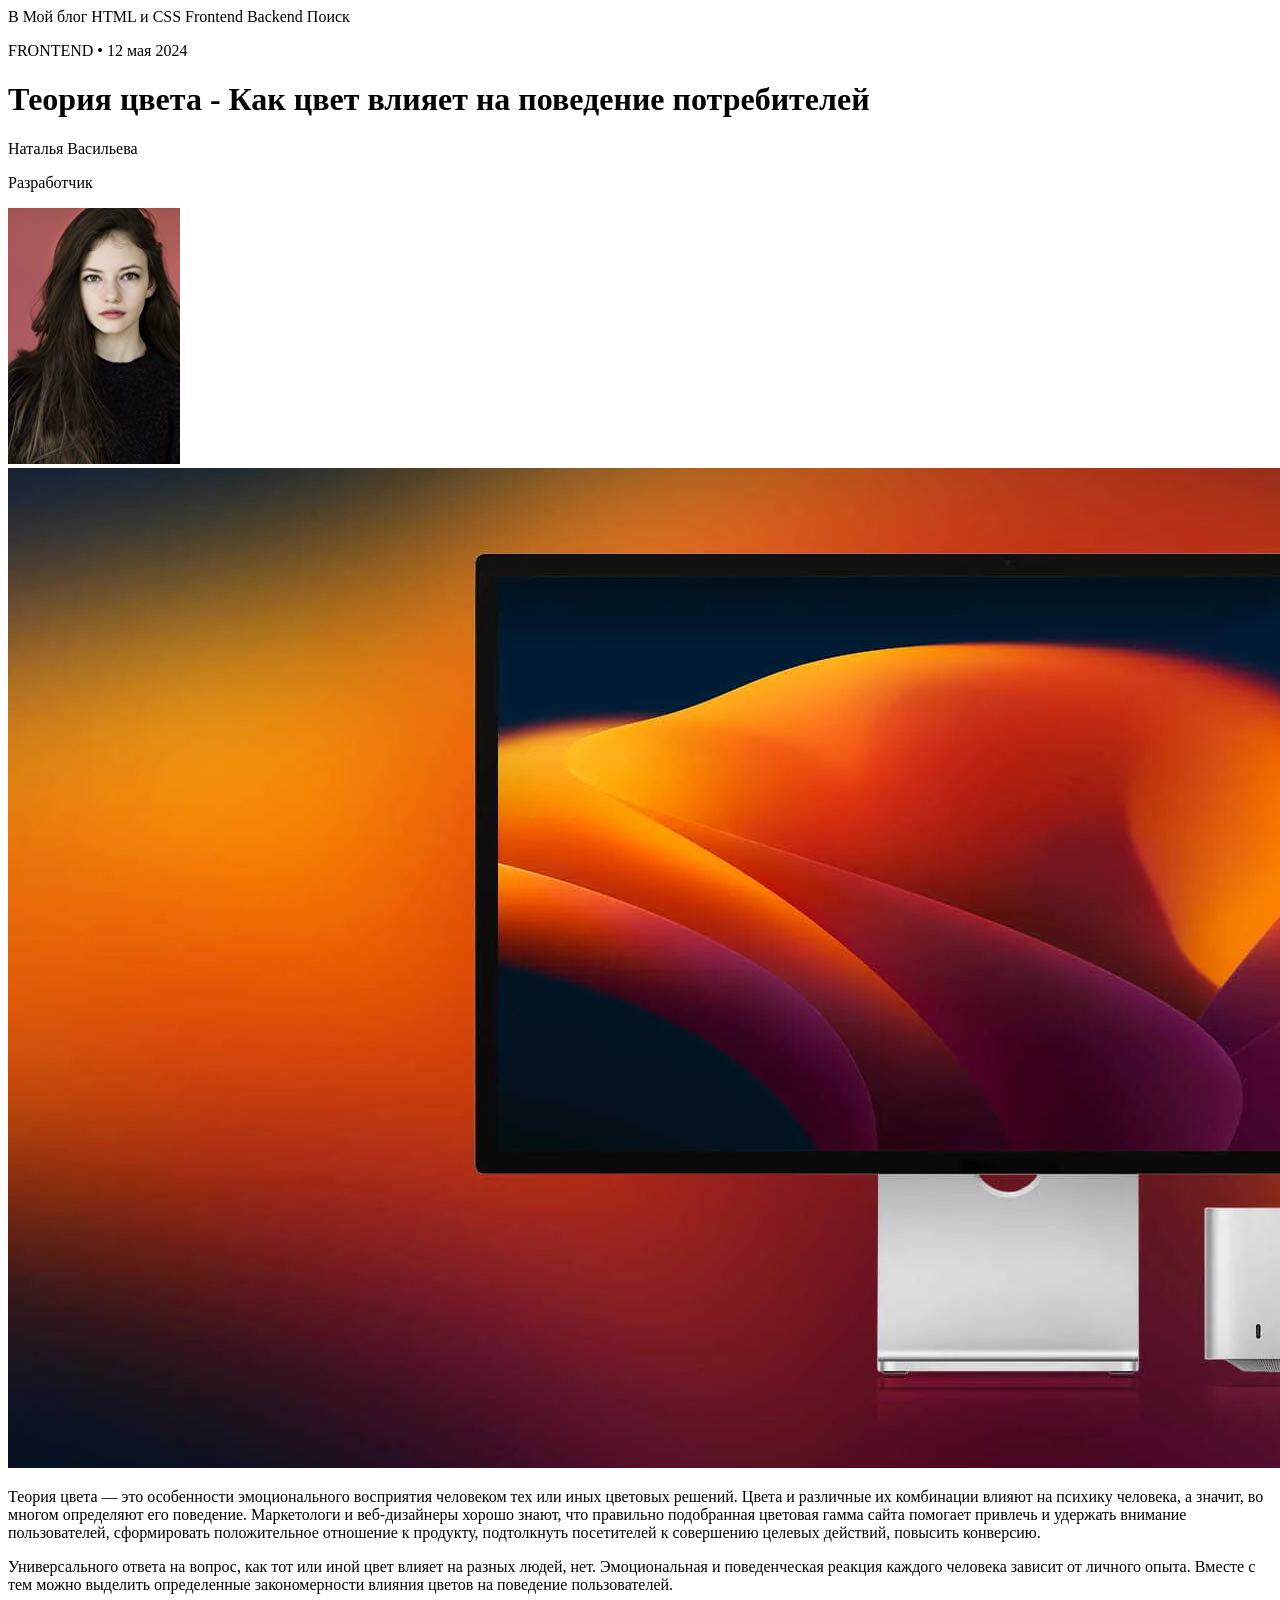
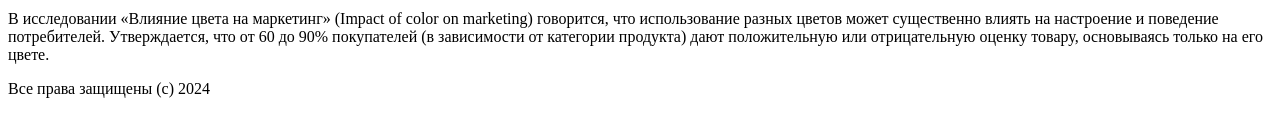
==== src/index.html @ a19062c2 "Выполнено 1 домашнее задание Добавлена разметка лендинга" ====
<!DOCTYPE html>
<html lang="en">

<head>
    <meta charset="UTF-8">
    <meta name="viewport" content="width=device-width, initial-scale=1.0">
    <title>Blog</title>
</head>

<body>
    <!-- Шапка сайта -->
    B
    Мой блог
    HTML и CSS
    Frontend
    Backend
    Поиск

    <!-- Тело сайта -->
    <p>FRONTEND • 12 мая 2024</p>
    <h1>Теория цвета - Как цвет влияет на поведение потребителей</h1>

    <p>Наталья Васильева</p>
    <p>Разработчик</p>
    <img src="../img/photo.png" alt="Фотография разработчика">

    <img src="../img/main_photo.png" alt="Изображение с техникой">
    <p>
        Теория цвета — это особенности эмоционального восприятия человеком тех или иных цветовых решений. Цвета и
        различные их
        комбинации влияют на психику человека, а значит, во многом определяют его поведение. Маркетологи и веб-дизайнеры
        хорошо
        знают, что правильно подобранная цветовая гамма сайта помогает привлечь и удержать внимание пользователей,
        сформировать
        положительное отношение к продукту, подтолкнуть посетителей к совершению целевых действий, повысить конверсию.
    </p>
    <p>Универсального ответа на вопрос, как тот или иной цвет влияет на разных людей, нет. Эмоциональная и поведенческая
        реакция каждого человека зависит от личного опыта. Вместе с тем можно выделить определенные закономерности
        влияния
        цветов на поведение пользователей.
    </p>
    <p>В исследовании «Влияние цвета на маркетинг» (Impact of color on marketing) говорится, что использование разных
        цветов
        может существенно влиять на настроение и поведение потребителей. Утверждается, что от 60 до 90% покупателей (в
        зависимости от категории продукта) дают положительную или отрицательную оценку товару, основываясь только на его
        цвете.</p>

    <!-- Подвал сайта -->
    <p>Все права защищены (c) 2024</p>
</body>

</html>
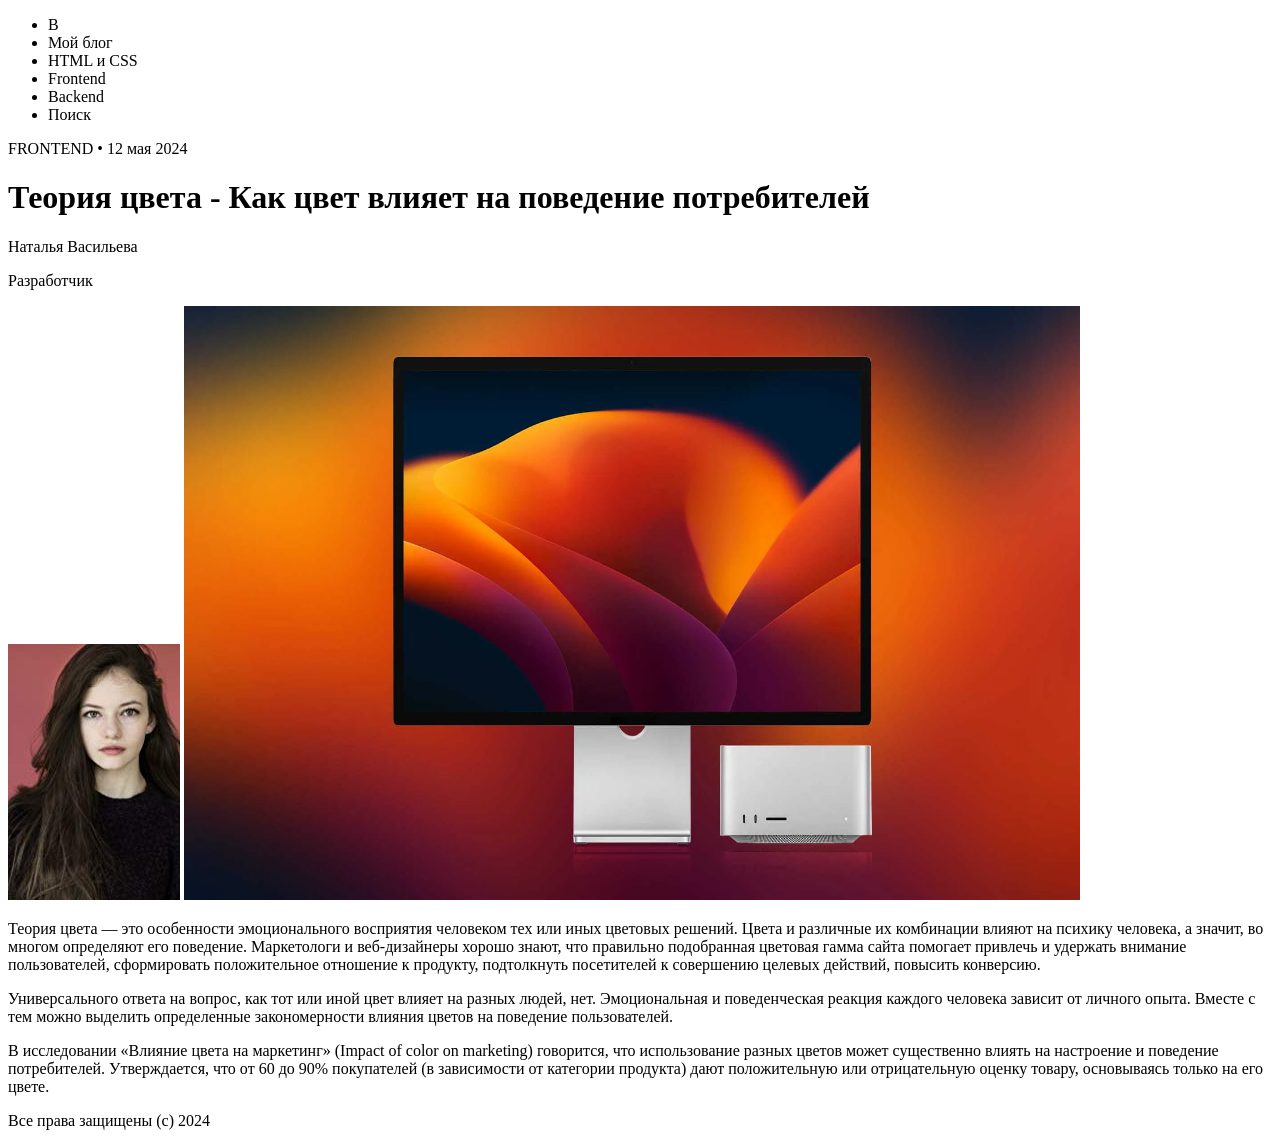
==== commit ade4898f: "Внесены корректировки Элементы шапки идут списком, главное изображение имеет строгие размеры" ====
--- a/src/index.html
+++ b/src/index.html
@@ -9,12 +9,14 @@
 
 <body>
     <!-- Шапка сайта -->
-    B
-    Мой блог
-    HTML и CSS
-    Frontend
-    Backend
-    Поиск
+    <ul>
+        <li>B</li>
+        <li>Мой блог</li>
+        <li>HTML и CSS</li>
+        <li>Frontend</li>
+        <li>Backend</li>
+        <li>Поиск</li>
+    </ul>
 
     <!-- Тело сайта -->
     <p>FRONTEND • 12 мая 2024</p>
@@ -24,7 +26,7 @@
     <p>Разработчик</p>
     <img src="../img/photo.png" alt="Фотография разработчика">
 
-    <img src="../img/main_photo.png" alt="Изображение с техникой">
+    <img src="../img/main_photo.png" alt="Изображение с техникой" width="896px" height="594px">
     <p>
         Теория цвета — это особенности эмоционального восприятия человеком тех или иных цветовых решений. Цвета и
         различные их
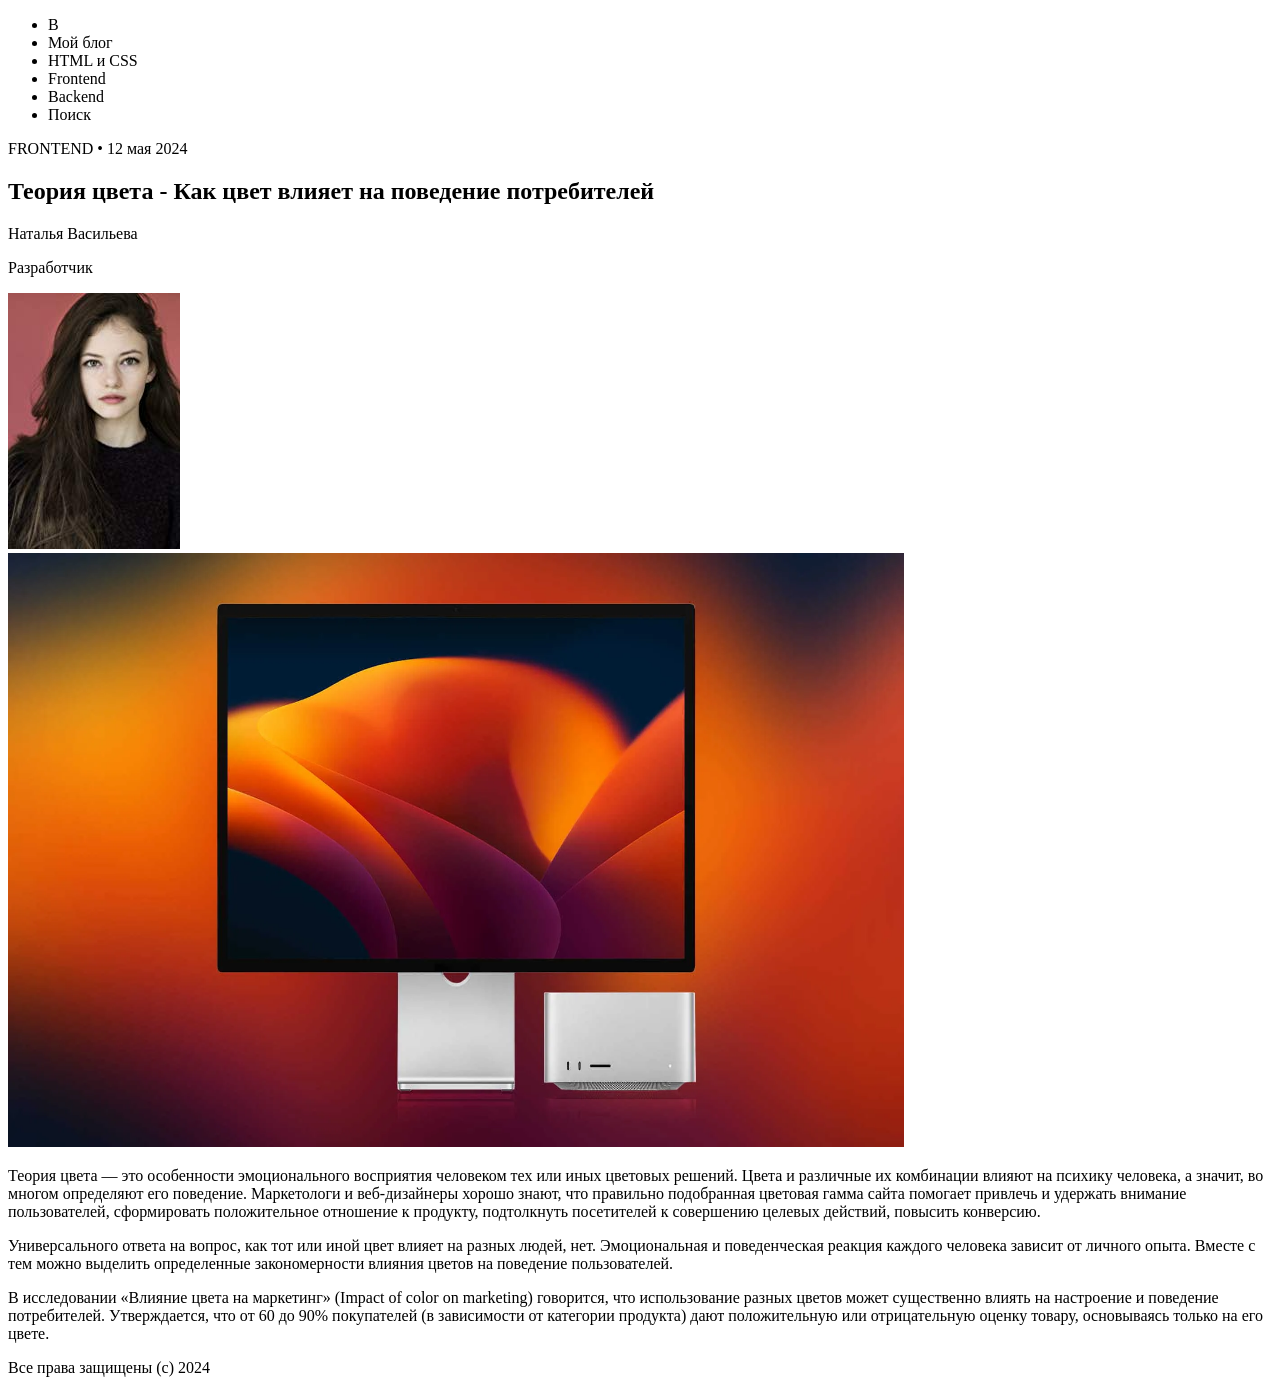
==== commit 56a35903: "Выполнено ДЗ Добавлена семантика" ====
--- a/src/index.html
+++ b/src/index.html
@@ -9,46 +9,67 @@
 
 <body>
     <!-- Шапка сайта -->
-    <ul>
-        <li>B</li>
-        <li>Мой блог</li>
-        <li>HTML и CSS</li>
-        <li>Frontend</li>
-        <li>Backend</li>
-        <li>Поиск</li>
-    </ul>
+    <header>
+        <nav>
+            <ul>
+                <li>B</li>
+                <li>Мой блог</li>
+                <li>HTML и CSS</li>
+                <li>Frontend</li>
+                <li>Backend</li>
+                <li>Поиск</li>
+            </ul>
+        </nav>
+    </header>
 
     <!-- Тело сайта -->
-    <p>FRONTEND • 12 мая 2024</p>
-    <h1>Теория цвета - Как цвет влияет на поведение потребителей</h1>
+    <main>
+        <article>
+            <p>FRONTEND • 12 мая 2024</p>
+            <h1>Теория цвета - Как цвет влияет на поведение потребителей</h1>
 
-    <p>Наталья Васильева</p>
-    <p>Разработчик</p>
-    <img src="../img/photo.png" alt="Фотография разработчика">
+            <div>
+                <p>Наталья Васильева</p>
+                <p>Разработчик</p>
+                <img src="../img/photo.png" alt="Фотография разработчика">
+            </div>
 
-    <img src="../img/main_photo.png" alt="Изображение с техникой" width="896px" height="594px">
-    <p>
-        Теория цвета — это особенности эмоционального восприятия человеком тех или иных цветовых решений. Цвета и
-        различные их
-        комбинации влияют на психику человека, а значит, во многом определяют его поведение. Маркетологи и веб-дизайнеры
-        хорошо
-        знают, что правильно подобранная цветовая гамма сайта помогает привлечь и удержать внимание пользователей,
-        сформировать
-        положительное отношение к продукту, подтолкнуть посетителей к совершению целевых действий, повысить конверсию.
-    </p>
-    <p>Универсального ответа на вопрос, как тот или иной цвет влияет на разных людей, нет. Эмоциональная и поведенческая
-        реакция каждого человека зависит от личного опыта. Вместе с тем можно выделить определенные закономерности
-        влияния
-        цветов на поведение пользователей.
-    </p>
-    <p>В исследовании «Влияние цвета на маркетинг» (Impact of color on marketing) говорится, что использование разных
-        цветов
-        может существенно влиять на настроение и поведение потребителей. Утверждается, что от 60 до 90% покупателей (в
-        зависимости от категории продукта) дают положительную или отрицательную оценку товару, основываясь только на его
-        цвете.</p>
+            <img src="../img/main_photo.png" alt="Изображение с техникой" width="896px" height="594px">
+            <p>
+                Теория цвета — это особенности эмоционального восприятия человеком тех или иных цветовых решений. Цвета
+                и
+                различные их
+                комбинации влияют на психику человека, а значит, во многом определяют его поведение. Маркетологи и
+                веб-дизайнеры
+                хорошо
+                знают, что правильно подобранная цветовая гамма сайта помогает привлечь и удержать внимание
+                пользователей,
+                сформировать
+                положительное отношение к продукту, подтолкнуть посетителей к совершению целевых действий, повысить
+                конверсию.
+            </p>
+            <p>Универсального ответа на вопрос, как тот или иной цвет влияет на разных людей, нет. Эмоциональная и
+                поведенческая
+                реакция каждого человека зависит от личного опыта. Вместе с тем можно выделить определенные
+                закономерности
+                влияния
+                цветов на поведение пользователей.
+            </p>
+            <p>В исследовании «Влияние цвета на маркетинг» (Impact of color on marketing) говорится, что использование
+                разных
+                цветов
+                может существенно влиять на настроение и поведение потребителей. Утверждается, что от 60 до 90%
+                покупателей (в
+                зависимости от категории продукта) дают положительную или отрицательную оценку товару, основываясь
+                только на его
+                цвете.</p>
+        </article>
+    </main>
 
     <!-- Подвал сайта -->
-    <p>Все права защищены (c) 2024</p>
+    <footer>
+        <p>Все права защищены (c) 2024</p>
+    </footer>
 </body>
 
 </html>
